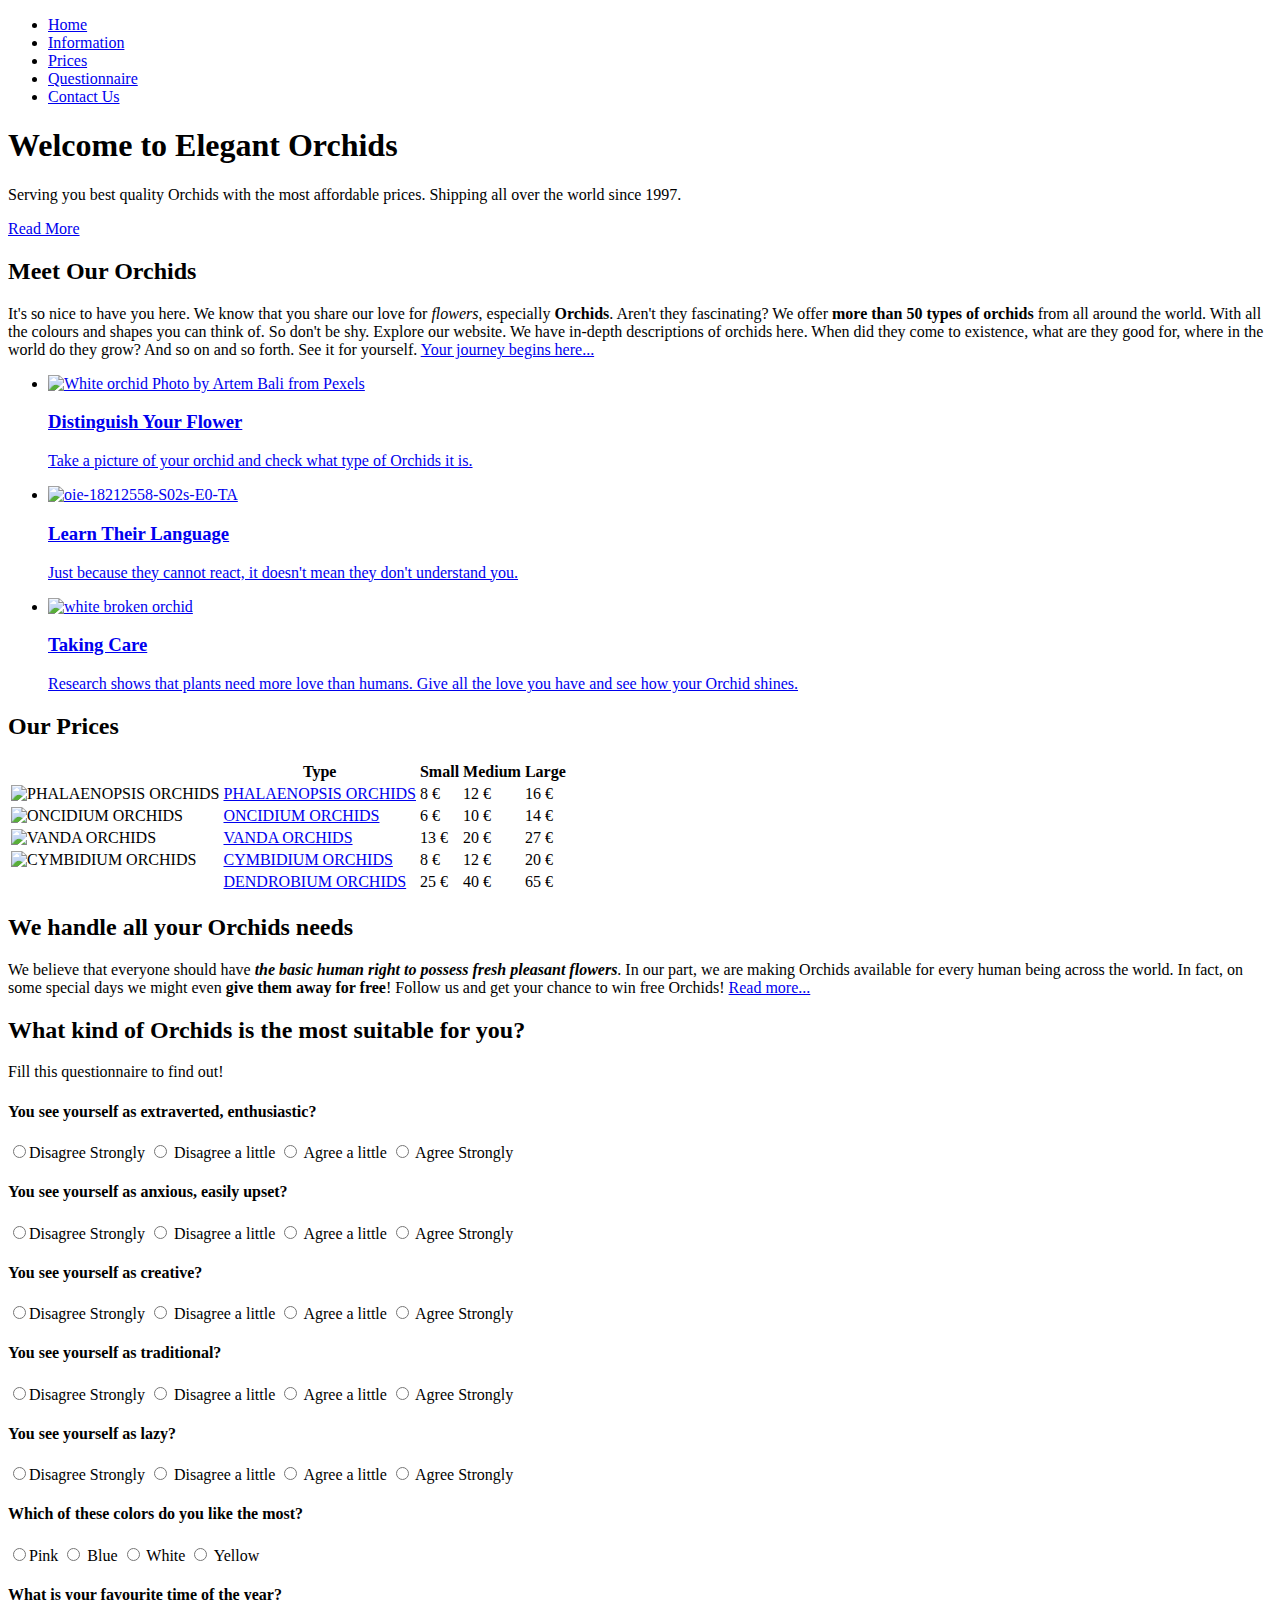
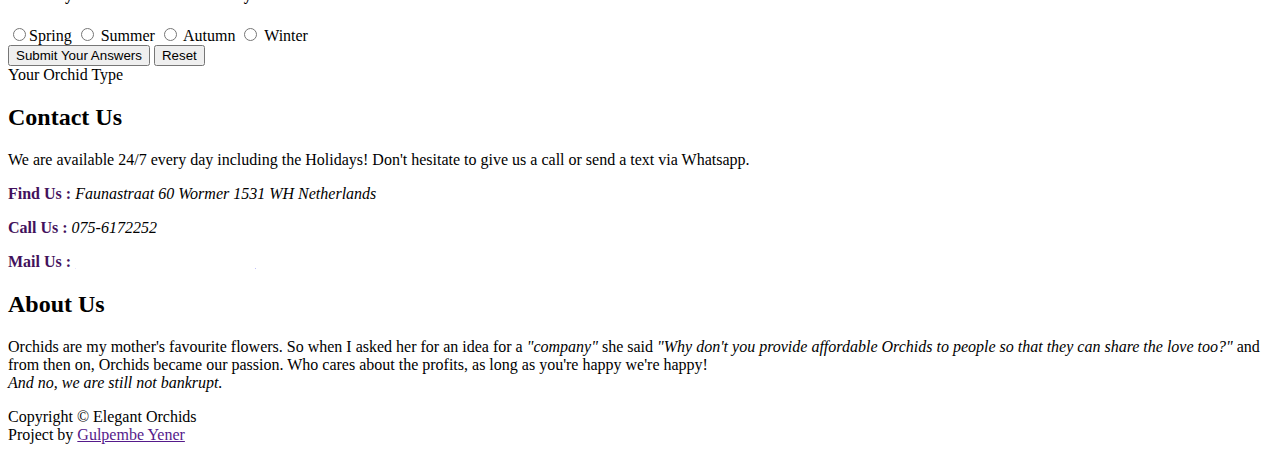
==== week0/index.html @ 7144b7c4 "Create index.html" ====
<!-- Application to Hack Your Future April 2019-->

<!-- I tried to make a responsive website using CSS grid layout and media queries. The layout changes when the browser gets bigger than 700px. There are still some sloppy parts but this was the best I could do for now-->

<!DOCTYPE html>
<html lang="en">

<head>
  <meta charset="UTF-8">
  <meta name="viewport" content="width=device-width, initial-scale=1.0">
  <meta http-equiv="X-UA-Compatible" content="ie=edge">
  <title>Elegant Orchids</title>
  <link rel="stylesheet" type="text/css" href="style.css">
</head>

<body>
  <!--This is navbar-->
  <div id="navbar">
    <ul>
      <li><a href="#showcase">Home</a></li>
      <li><a href="#section-a">Information</a></li>
      <li><a href="#section-c">Prices</a></li>
      <li><a href="#section-e">Questionnaire</a></li>
      <li><a href="#section-f">Contact Us</a></li>
    </ul>
  </div>

  <!--This is header-->
  <header id="showcase" class="grid">
    <div class="bg-image"></div>
    <div class="content-wrap">
      <h1>Welcome to Elegant Orchids</h1>
      <p>Serving you best quality Orchids with the most affordable prices. Shipping all over the world since 1997.</p>
      <a href="#section-a" class="btn">Read More</a>
    </div>
  </header>

  <main id="main">
    <!--Section A- Simple introduction with white background-->
    <section id="section-a" class="grid">
      <div class="content-wrap">
        <h2 class="content-title">Meet Our Orchids</h2>
        <div class="content-text">
          <p>It's so nice to have you here. We know that you share our love for <em>flowers</em>, especially <strong>Orchids</strong>. Aren't they fascinating? We offer <strong>more than 50 types of orchids</strong> from all around the world. With all the
            colours and shapes you can think of. So don't be shy. Explore our website. We have in-depth descriptions of orchids here. When did they come to existence, what are they good for, where in the world do they grow? And so on and so forth. See
            it for yourself. <a href="https://en.wikipedia.org/wiki/Orchidaceae" class="simple">Your journey begins here...</a> </p>
        </div>
      </div>
    </section>

    <!--section B - 3 pictures next to each other with text underneath-->
    <section id="section-b" class="grid">
      <ul>
        <li>
          <a href="https://en.wikipedia.org/wiki/Flower" class="cardlink">
            <div class="card">
              <img src="https://images.pexels.com/photos/926572/pexels-photo-926572.jpeg?auto=compress&cs=tinysrgb&dpr=2&h=650&w=940" alt="White orchid Photo by Artem Bali from Pexels">
              <div class="card-content">
                <h3 class="card-title">Distinguish Your Flower</h3>
                <p>Take a picture of your orchid and check what type of Orchids it is.</p>
              </div>
            </div>
          </a>
        </li>
        <li>
          <a href="https://en.wikipedia.org/wiki/Plant_communication" class="cardlink">
            <div class="card">
              <img src="https://i.ibb.co/vvLvH4Z/oie-18212558-S02s-E0-TA.jpg" alt="oie-18212558-S02s-E0-TA">
              <div class="card-content">
                <h3 class="card-title">Learn Their Language</h3>
                <p>Just because they cannot react, it doesn't mean they don't understand you.</p>
              </div>
            </div>
          </a>
        </li>
        <li>
          <a href="https://en.wikipedia.org/wiki/Houseplant_care" class="cardlink">
            <div class="card">
              <img src="https://images.pexels.com/photos/1261173/pexels-photo-1261173.jpeg?auto=compress&cs=tinysrgb&dpr=2&h=650&w=940" alt="white broken orchid">
              <div class="card-content">
                <h3 class="card-title">Taking Care</h3>
                <p>Research shows that plants need more love than humans. Give all the love you have and see how your Orchid shines.</p>
              </div>
            </div>
          </a>
        </li>
      </ul>
    </section>

    <!--Section C Table of Prices-->
    <section id="section-c" class="grid">
      <div class="content-wrap">
        <h2 class="content-title">Our Prices</h2>
        <table>
          <thead>
            <tr>
              <th></th>
              <th>Type</th>
              <th>Small</th>
              <th>Medium</th>
              <th>Large</th>
            </tr>
          </thead>
          <tbody>
            <tr>
              <td><img class="Flowers" src="https://images-na.ssl-images-amazon.com/images/I/81h6khMarTL._SY679_.jpg" alt="PHALAENOPSIS ORCHIDS"></td>
              <td class="name"><a href="https://en.wikipedia.org/wiki/Phalaenopsis" class="flowerlink">PHALAENOPSIS ORCHIDS</a></td>
              <td>8 €</td>
              <td>12 €</td>
              <td>16 €</td>
            </tr>
            <tr>
              <td><img class="Flowers" src="https://i5.walmartimages.com/asr/fdf78710-971b-4839-ac07-49d30204bd0b_1.3325fc1828b0afbf83e3b3b0d684e7f1.jpeg?odnHeight=450&odnWidth=450&odnBg=FFFFFF" alt="ONCIDIUM ORCHIDS"></td>
              <td class="name"><a href="https://en.wikipedia.org/wiki/Oncidium" class="flowerlink">ONCIDIUM ORCHIDS</a></td>
              <td>6 €</td>
              <td>10 €</td>
              <td>14 €</td>
            </tr>
            <tr>
              <td><img class="Flowers" src="https://images.homedepot-static.com/productImages/c09048d4-8470-4b25-b325-d0d0c880cf39/svn/jane-seymour-botanicals-artificial-flowers-sdp224-wh-64_1000.jpg" alt="VANDA ORCHIDS"></td>
              <td class="name"><a href="https://en.wikipedia.org/wiki/Vanda" class="flowerlink">VANDA ORCHIDS</a></td>
              <td>13 €</td>
              <td>20 €</td>
              <td>27 €</td>
            </tr>
            <tr>
              <td><img class="Flowers" src="https://cdn3.volusion.com/qpcsg.hlonp/v/vspfiles/photos/SDP225-RUSI-2.jpg?1469549767" alt="CYMBIDIUM ORCHIDS"></td>
              <td class="name"><a href="https://en.wikipedia.org/wiki/Cymbidium" class="flowerlink">CYMBIDIUM ORCHIDS</a></td>
              <td>8 €</td>
              <td>12 €</td>
              <td>20 €</td>
            </tr>
            <tr>
              <td><img class="Flowers" src="https://www.giftsforeurope.com/images/gene/prod/norm/cado001271_01_dendrobium-orchid-sanook-purple.jpg" alt=""></td>
              <td class="name"><a href="https://en.wikipedia.org/wiki/Dendrobium" class="flowerlink">DENDROBIUM ORCHIDS</a></td>
              <td>25 €</td>
              <td>40 €</td>
              <td>65 €</td>
            </tr>
          </tbody>
        </table>
      </div>
    </section>

    <!--Section D -->
    <section id="section-d" class="grid">
      <div class="content-wrap">
        <h2 class="content-title">We handle all your Orchids needs</h2>
        <p>We believe that everyone should have <strong><em>the basic human right to possess fresh pleasant flowers</em></strong>. In our part, we are making Orchids available for every human being across the world. In fact, on some special days we might
          even <strong>give them away for free</strong>! Follow us and get your chance to win free Orchids! <a href="https://en.wikipedia.org/wiki/Human_rights" class="simple">Read more...</a></p>
      </div>
    </section>

    <!--Section E -->
    <section id="section-e" class="grid">
      <div id="quizimage"></div>
      <div class="content-wrap">
        <div id="quizheader">
          <h2>What kind of Orchids is the most suitable for you?</h2>
          <p>Fill this questionnaire to find out!</p>
        </div>
        <form id="quiz">
          <!--Question 1-->
          <div class="question">
            <h4>You see yourself as extraverted, enthusiastic?</h4>
            <input type="radio" name="q1" value="a">Disagree Strongly
            <input type="radio" name="q1" value="b"> Disagree a little
            <input type="radio" name="q1" value="c"> Agree a little
            <input type="radio" name="q1" value="d"> Agree Strongly
          </div>
          <!--Question 2-->
          <div class="question">
            <h4>You see yourself as anxious, easily upset?</h4>
            <input type="radio" name="q2" value="a">Disagree Strongly
            <input type="radio" name="q2" value="b"> Disagree a little
            <input type="radio" name="q2" value="c"> Agree a little
            <input type="radio" name="q2" value="d"> Agree Strongly
          </div>
          <!--Question 3-->
          <div class="question">
            <h4>You see yourself as creative?</h4>
            <input type="radio" name="q3" value="a">Disagree Strongly
            <input type="radio" name="q3" value="b"> Disagree a little
            <input type="radio" name="q3" value="c"> Agree a little
            <input type="radio" name="q3" value="d"> Agree Strongly
          </div>
          <!--Question 4-->
          <div class="question">
            <h4>You see yourself as traditional?</h4>
            <input type="radio" name="q4" value="a">Disagree Strongly
            <input type="radio" name="q4" value="b"> Disagree a little
            <input type="radio" name="q4" value="c"> Agree a little
            <input type="radio" name="q4" value="d"> Agree Strongly
          </div>
          <!--Question 5-->
          <div class="question">
            <h4>You see yourself as lazy?</h4>
            <input type="radio" name="q5" value="a">Disagree Strongly
            <input type="radio" name="q5" value="b"> Disagree a little
            <input type="radio" name="q5" value="c"> Agree a little
            <input type="radio" name="q5" value="d"> Agree Strongly
          </div>
          <!--Question 6-->
          <div class="question">
            <h4>Which of these colors do you like the most?</h4>
            <input type="radio" name="q6" value="a">Pink
            <input type="radio" name="q6" value="b"> Blue
            <input type="radio" name="q6" value="c"> White
            <input type="radio" name="q6" value="d"> Yellow
          </div>
          <!--Question 7-->
          <div class="question">
            <h4>What is your favourite time of the year?</h4>
            <input type="radio" name="q7" value="a">Spring
            <input type="radio" name="q7" value="b"> Summer
            <input type="radio" name="q7" value="c"> Autumn
            <input type="radio" name="q7" value="d"> Winter
          </div>
          
            <button type="submit" id="submit" onclick="tabulateAnswers()">Submit Your Answers</button>
  <button type="reset" id="reset" onclick="resetAnswers()">Reset</button>

        <div id="answer">Your Orchid Type</div>

      </div>
      </div>
    </section>

    <!--Section F Contact Info and About Us-->
    <section id="section-f" class="grid">
      <div class="content-wrap">
        <div class="box">
          <h2 class="content-title">Contact Us</h2>
          <p>We are available 24/7 every day including the Holidays! Don't hesitate to give us a call or send a text via Whatsapp.</p>
          <p><span style="color:#43115c;font-weight:bold">Find Us : </span><em>Faunastraat 60 Wormer 1531 WH Netherlands</em></p>
          <p><span style="color:#43115c;font-weight:bold">Call Us : </span><em> 075-6172252</em></p>
          <p><span style="color:#43115c;font-weight:bold">Mail Us : </span><a href="mailto:contact@elegantorchids.test?Subject=Hello" target="_top"><span style="color:white;text-decoration:underline">contact@elegantorchids.test</span></a></p>
        </div>
        <div class="box">
          <h2 class="content-title">About Us</h2>
          <p>Orchids are my mother's favourite flowers. So when I asked her for an idea for a <em>"company"</em> she said <em>"Why don't you provide affordable Orchids to people so that they can share the love too?"</em> and from then on, Orchids became
            our passion. Who cares about the profits, as long as you're happy we're happy!<br><em>And no, we are still not bankrupt.</em></p>
        </div>
      </div>
    </section>
  </main>

  <!--This is the footer-->
  <footer id="main-footer" class="grid">
    <div>Copyright © Elegant Orchids</div>
    <div>Project by <a href="">Gulpembe Yener</a></div>
  </footer>
</body>

</html>
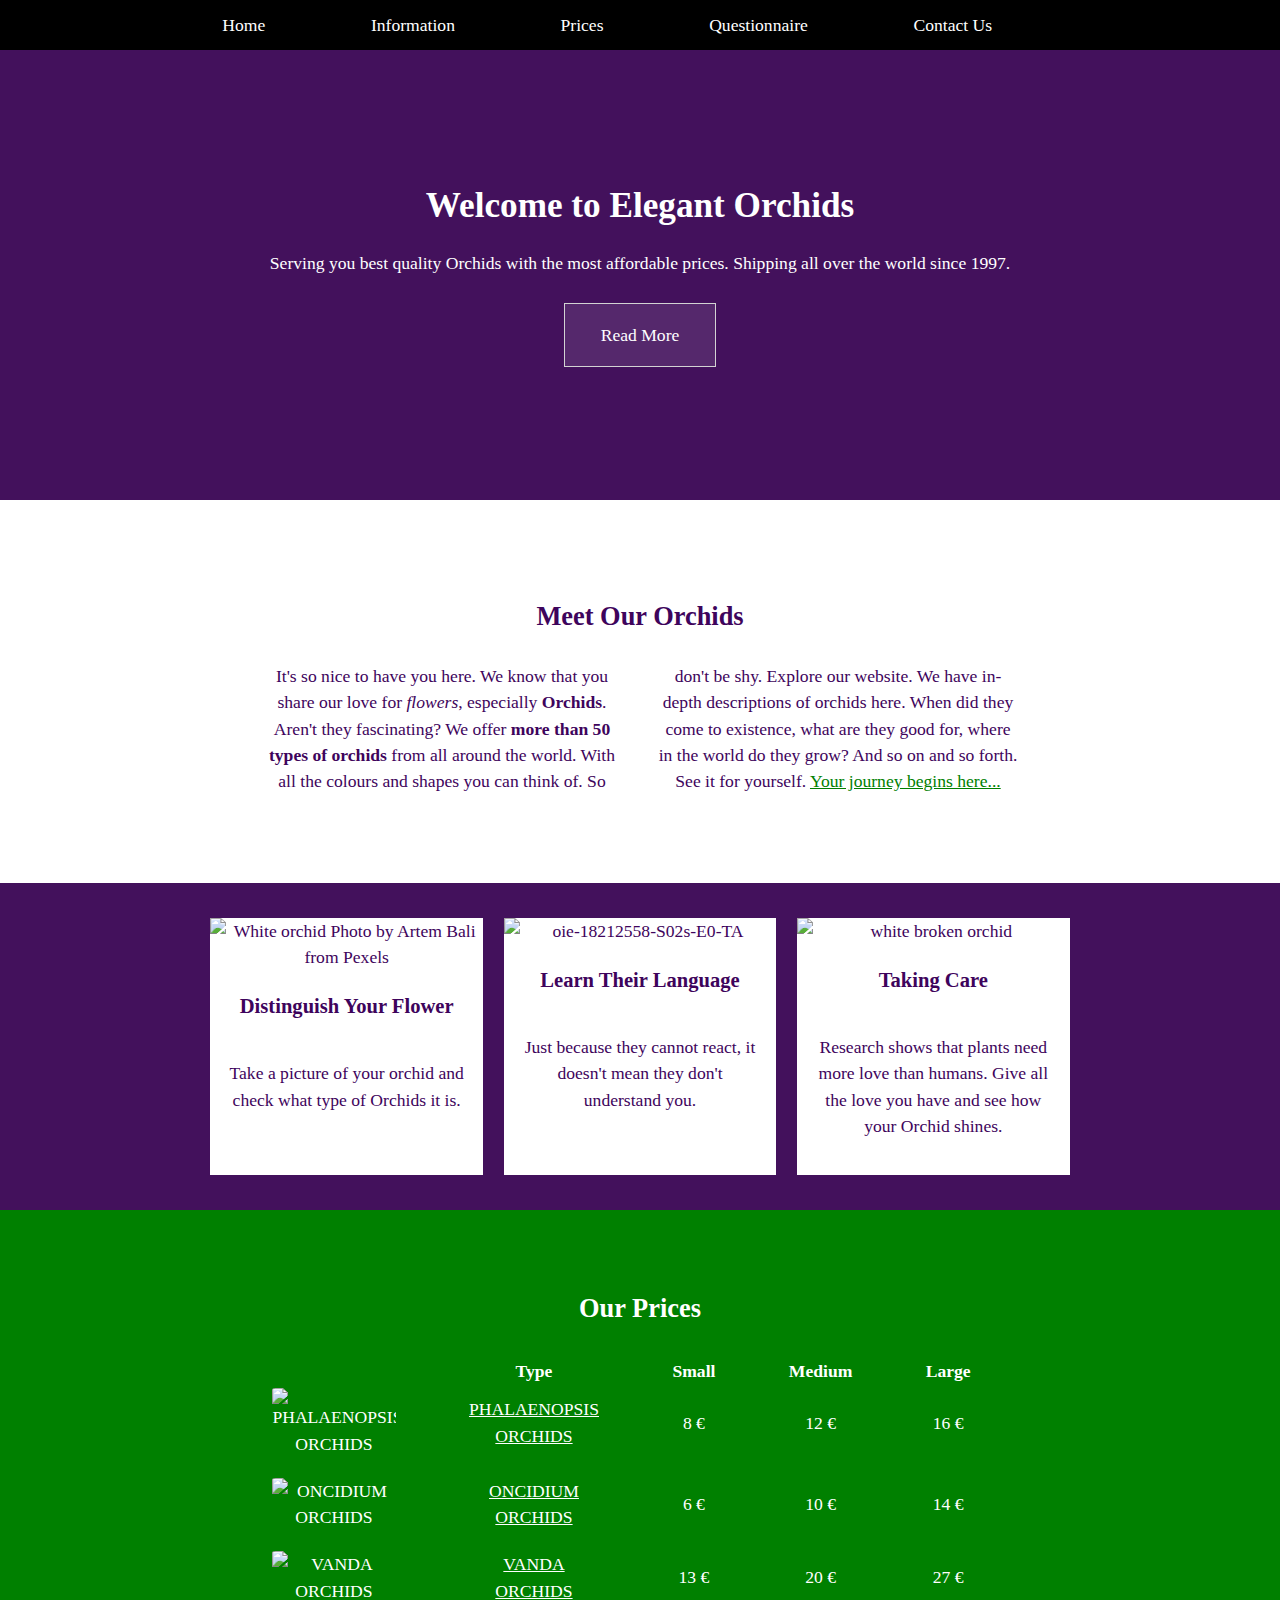
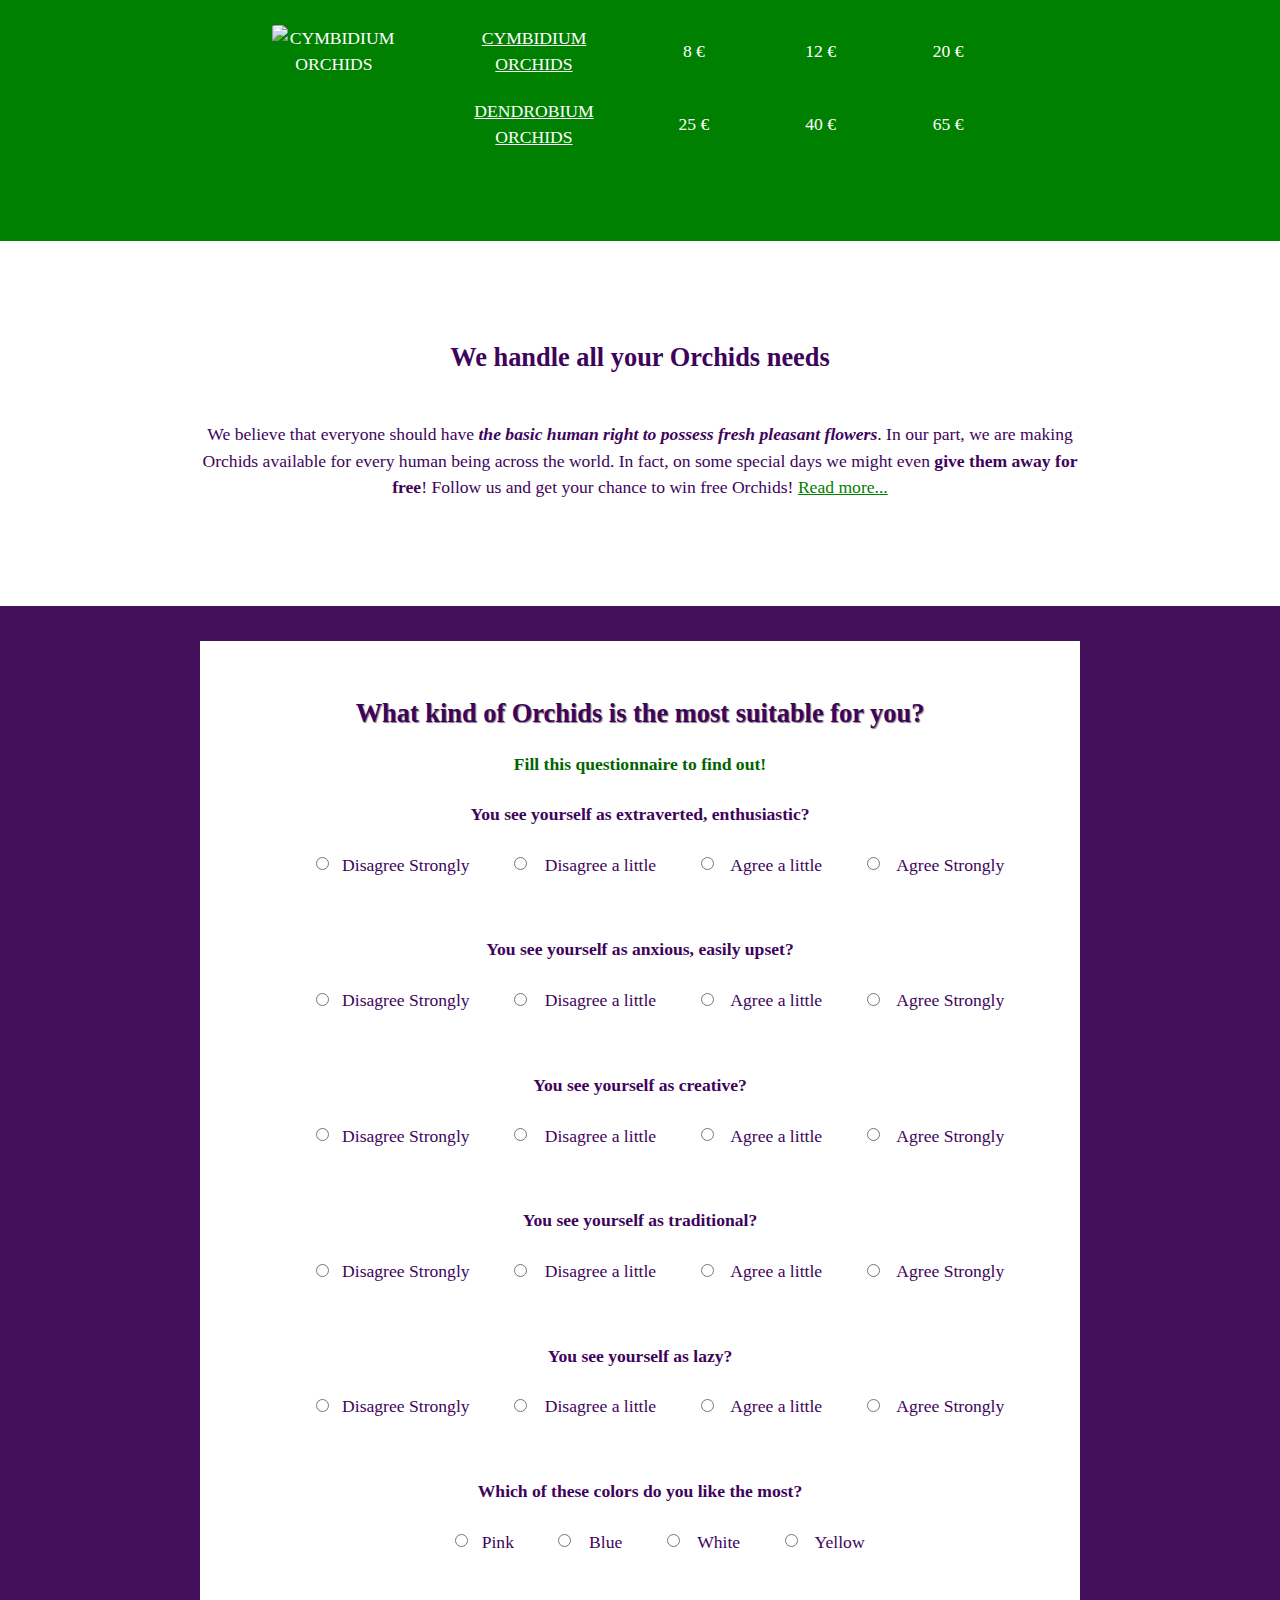
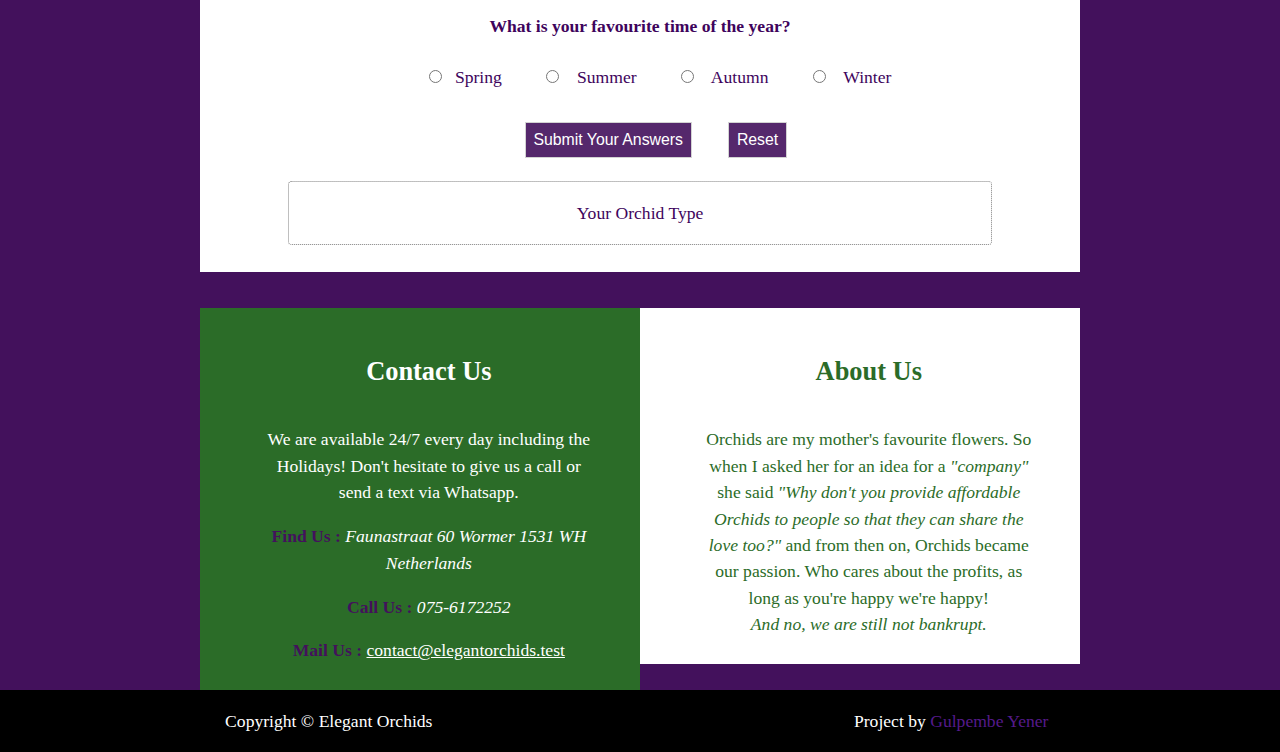
==== commit dbad48bc: "Update index.html" ====
--- a/week0/index.html
+++ b/week0/index.html
@@ -11,6 +11,7 @@
   <meta http-equiv="X-UA-Compatible" content="ie=edge">
   <title>Elegant Orchids</title>
   <link rel="stylesheet" type="text/css" href="style.css">
+  <script src="js.script"></script>
 </head>
 
 <body>
--- a/week0/style.css
+++ b/week0/style.css
@@ -0,0 +1,429 @@
+/*General*/
+
+body {
+  margin: 0;
+  background-color: #43115c;
+  font-family: Palatino, "Palatino Linotype", "Palatino LT STD", "Book Antiqua",
+    Georgia, serif;
+  color: white;
+  font-size: 1.1em;
+  line-height: 1.5;
+  text-align: center;
+}
+
+img {
+  display: block;
+  width: 100%;
+  height: auto;
+}
+
+h1,
+h2,
+h3 {
+  margin: 0;
+  padding: 1em 0;
+}
+
+p {
+  margin: 0;
+  padding: 1em 0;
+}
+
+.btn {
+  display: inline-block;
+  background: #55286c;
+  color: white;
+  text-decoration: none;
+  padding: 1em 2em;
+  margin: 0.5em 0;
+  border: 1px solid lightgrey;
+}
+
+.btn:hover {
+  background-color: #d7bfe3;
+  padding: 1em 2.5em;
+}
+
+a {
+  text-decoration: none;
+}
+
+a.simple {
+  color: green;
+  text-decoration: underline;
+}
+
+a.simple:hover {
+  background-color: #d7bfe3;
+  padding: 0.5em;
+  border-radius: 10%;
+}
+
+/*navbar*/
+
+div#navbar {
+  text-align: center;
+  background-color: black;
+  margin: 0;
+  height: 50px;
+}
+
+div#navbar ul {
+  display: inline-block;
+  margin-top: 0.7em;
+}
+
+#navbar li {
+  color: white;
+  float: left;
+  padding-top: 0;
+  margin-right: 20px;
+  list-style-type: none;
+}
+
+#navbar a {
+  color: white;
+}
+
+#navbar a:hover {
+  color: pink;
+  font-size: 105%;
+}
+
+/*header showcase Welcome Picture*/
+
+#showcase {
+  min-height: 500px;
+  color: white;
+  text-align: center;
+}
+
+#showcase .bg-image {
+  position: absolute;
+  background: #43115c
+    url(https://images.pexels.com/photos/48601/pexels-photo-48601.jpeg?auto=compress&cs=tinysrgb&dpr=2&h=650&w=940);
+  background-position: center;
+  background-repeat: no-repeat;
+  background-size: cover;
+  width: 100%;
+  height: 500px;
+  z-index: -1;
+  opacity: 0.4;
+}
+
+#showcase h1 {
+  padding-top: 180px;
+  padding-bottom: 0em;
+}
+
+#showcase .content-wrap,
+#section-a .content-wrap {
+  padding: 0em 3.5em;
+}
+
+/*Section A - Meet Our Orchids*/
+
+#section-a {
+  background-color: white;
+  color: #3e045c;
+  padding-bottom: 5em;
+  padding-top: 4em;
+}
+
+/*Section B - Card List with Pictures*/
+
+#section-b {
+  padding: 2em 1em 1em;
+}
+
+#section-b ul {
+  list-style: none;
+  margin: 0;
+  padding: 0;
+}
+
+#section-b li {
+  margin-bottom: 1em;
+  background-color: white;
+  color: #3e045c;
+}
+
+#section-b a {
+  color: #3e045c;
+}
+
+#section-b p {
+  padding: 1em;
+}
+
+.card-content {
+  padding-bottom: 1em;
+}
+
+/*Section C-Table of Prices*/
+
+#section-c {
+  background-color: green;
+  padding: 2em;
+  margin: 0;
+  text-align: center;
+}
+
+#section-c img {
+  width: 7em;
+  border-radius: 3%;
+}
+
+td {
+  padding-bottom: 1em;
+}
+
+th {
+  font-weight: bold;
+  padding-left: 1em;
+}
+
+/*name of the orchid*/
+.name {
+  width: 1em;
+}
+
+#section-c .Flowers:hover {
+  width: 90%;
+}
+
+a.flowerlink {
+  text-decoration: underline;
+  color: white;
+}
+
+a.flowerlink:hover {
+  color: purple;
+  text-decoration: none;
+}
+
+/*Section D-We handle your orchid needs*/
+
+#section-d {
+  background-color: white;
+  color: #3e045c;
+  padding: 4em 2em 5em 2em;
+}
+
+/*Section E Questionnaire */
+
+#quizimage {
+  background: url(http://www.aljanh.net/data/archive/img/4196890863.png);
+  position: absolute;
+  background-position: center;
+  background-repeat: no-repeat;
+  background-size: cover;
+  width: 32em;
+  margin-top: 8em;
+  height: 33em;
+  opacity: 0.4;
+}
+
+#section-e {
+  color: #3e045c;
+  width: 32em;
+  margin: 2em auto;
+  text-align: center;
+  background: white;
+  padding: 2em auto;
+  border-radius: 0em;
+  z-index: 2;
+}
+
+#section-e .content-wrap {
+  z-index: 2;
+}
+
+#section-e h2 {
+  text-align: center;
+  padding-bottom: 0;
+  padding-top: 2em;
+  text-shadow: 1px 1px 1px grey;
+}
+
+#section-e p {
+  font-weight: bold;
+  color: darkgreen;
+}
+
+input {
+  margin: 0.5em 1em;
+}
+
+button {
+  text-align: center;
+  font-size: 0.5em;
+  padding: 0.5em;
+  margin-top: 2em;
+  margin-bottom: 1em;
+  color: white;
+  font-size: 0.9em;
+  background: #55286c;
+  border: 1px solid lightgrey;
+}
+
+button:hover {
+  background-color: #d7bfe3;
+  color: white;
+  font-size: 85%;
+}
+
+#answer {
+  position: relative;
+  bottom: 10px;
+  border: 0.1em dotted grey;
+  background: light;
+  padding: 1em;
+  margin: 1em 5em;
+  border-radius: 0.2em;
+}
+
+/*Section F - Contact Us*/
+
+#section-f .box {
+  padding: 1em 2em 1em 3em;
+  color: white;
+}
+
+#section-f p {
+  padding: 0.5em;
+}
+
+#section-f .box:first-child {
+  background-color: #2b6c28;
+}
+
+#section-f .box:nth-child(2) {
+  background-color: white;
+  color: #2b6c28;
+}
+
+/*Footer*/
+
+#main-footer {
+  padding: 1em;
+  background-color: black;
+  color: white;
+  text-align: center;
+}
+
+#main-footer a {
+  text-decoration: none;
+}
+
+/*Media Queries*/
+
+@media (min-width: 700px) {
+  .grid {
+    display: grid;
+    grid-template-columns: 1fr minmax(auto, 25em) minmax(auto, 25em) 1fr;
+  }
+
+  /*Section A*/
+  #section-a .content-text {
+    column-count: 2;
+    column-gap: 2em;
+  }
+
+  #section-a .content-text p {
+    padding: 0;
+  }
+
+  /*Section B*/
+  #section-b ul {
+    display: flex; /*to make them float next to each other in PC view*/
+    justify-content: space-around;
+  }
+
+  #section-b li {
+    width: 31%;
+  }
+
+  #section-b li:hover {
+    width: 32%;
+  }
+
+  .content-wrap,
+  #section-b ul {
+    grid-column: 2 / 4;
+  }
+
+  /*Section C - Table of Prices*/
+
+  #section-c {
+    padding-bottom: 4em;
+    padding-top: 3em;
+  }
+
+  #section-c div {
+    grid-column: 2/4;
+  }
+
+  #section-c th,
+  td {
+    padding-left: 4em;
+  }
+
+  /*Section E*/
+
+  #section-e {
+    width: 50em;
+  }
+
+  input {
+    color: purple;
+    margin-left: 3em;
+  }
+
+  #section-e p {
+    font-weight: bold;
+    margin-bottom: -3em;
+  }
+
+  #section-e h4 {
+    padding-top: 2em;
+  }
+
+  #quizimage {
+    width: 50em;
+    height: 30em;
+  }
+
+  button {
+    margin-left: 2em;
+  }
+
+  /*Section F*/
+
+  #section-f .box {
+    /*DOES NOT WORK*/
+    float: left;
+    width: 40%;
+    grid-column: span 3;
+  }
+
+  #main-footer div {
+    /*to put the green and purple boxes next to each other*/
+    grid-column: span 2;
+  }
+
+  #navbar {
+    position: fixed;
+    left: 0;
+    top: 0;
+    width: 100%;
+    z-index: 10;
+  }
+
+  #navbar li {
+    color: white;
+    float: left;
+    margin-right: 6em;
+    list-style-type: none;
+  }
+}
